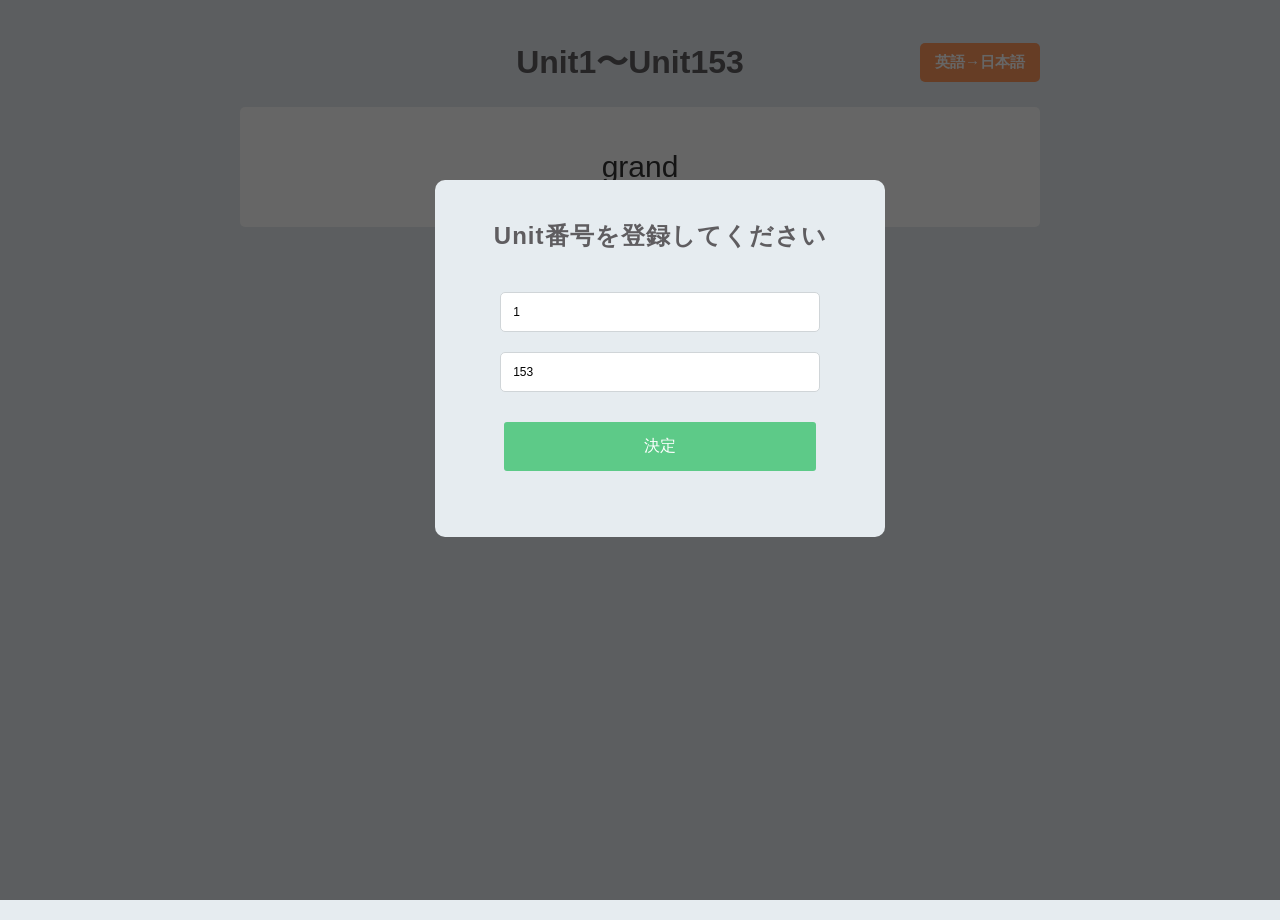
==== index.html @ da9bf4c3 "Rename eitan.html to index.html" ====
<html lang="ja">
<head>
	<meta charset="UTF-8">
	<title>英単語カード</title>
    <link rel="stylesheet" href="stylesheet.css">
    <script src="https://ajax.googleapis.com/ajax/libs/jquery/2.1.4/jquery.min.js"></script>
</head>
<body>	
    

     <!-- モーダル部分 -->
  <div class="unit-modal-wrapper" id='signup-modal'>
    <div class="modal">
      <div>
        <i class="fa fa-2x fa-times" id='close-modal'></i>
      </div>
      <div id="signup-form">
        <h2>Unit番号を登録してください</h2>
        <form action="#">
          <input class="form-control" id="min" type="number" placeholder="Unitの始まり">
          <input class="form-control" id="max"    type="number" placeholder="Unitの終わり">
          <div id="re">決定</div>
        </form>
      </div>
    </div>
  </div>
  <!-- モーダルここまで -->

    

	<div class="title-top">
        <h1></h1>	
 <!---      <input type="number" id="min" value="1" class="unit"> 
        <input type="number" id="max" value="122" class="unit"> -->
        <h2 id="mode" class="en-to-ja">英語→日本語</h2>
	<div id="card">
		<div id="card-front"></div>
		<div id="card-back"></div>
	</div>
    <div id="btn">NEXT</div>




    <script src="script.js"></script>
    <script src="fitty.min.js"></script>
    
    <script>
        
  //  fitty('#card', {
	//    minSize: 20,
    //    maxSize: 30,
    //    multiLine: true 
    //});
  //  fitty('#card-front', {
	//    minSize: 5,
	//    maxSize: 5
    //});

    </script>
</body>
</html>
---- stylesheet.css ----
h1 {
        margin-left: 200px;
		color:5f5d60;
		text-align: center;
        font-family: Verdana, sans-serif;
        display: inline-block;
    }

	body {
        margin:20px auto ;
        width: 1000px;
		background: #e6ecf0;
		text-align: center;
		font-family: Verdana, sans-serif;
		color: #fff;
	}
	#btn {
		width: 200px;
		margin: 0 auto;
		padding: 7px;
		border-radius: 5px;
		background:#3cb371;
		box-shadow: 0 4px 0 #006400;
		cursor: pointer;
	}
	#btn:hover {
		opacity: 0.8;
    }
    
    #mode {
        font-size: 15px;
		width: 100px;
        margin-right:100px;
        margin-top: 23px;
		padding: 10px 10px;
		border-radius: 5px;
		background:#ff995e;
        cursor: pointer;
        display: inline-block;
        text-align: center;
        float: right;
        
	}
	#mode:hover {
		opacity: 0.8;
	}

	#card {
		margin: 0px auto 20px;
		width: 800px;
        height: 120px;
		cursor: pointer;
		font-size: 30px;
		line-height: 120px;
		perspective: 100px;
        transition: transform .8s;
        transform-style: preserve-3d;
	}
	#card-front, #card-back {
		display: block;
		width: 100%;
		height: 100%;
		border-radius: 5px;
		position: absolute;
		-webkit-backface-visibility: hidden;
		perspective: 1000;
	}
	#card-front {
		background: #fff;
		color: #333;
	}
	#card-back {
        background: #3cb371;
		transform: rotateY(180deg);
	}
	.open {
		transform: rotateY(180deg);
	}

	html,body { height:100%; }
	
	#visual { height:100%; }

    p ,.test {
        margin: 0 auto;
        color:black;
    }
    
    .unit {
        margin: 0 20px;
        padding: 10px 0;
        box-sizing: border-box;
        position: center;
        border: 2px solid #ff995e;
        z-index: 10;
        outline: 0;
        text-align: center;
    }

    /*モーダル*/
    .unit-modal-wrapper {
    position: fixed;
    top: 0;
    right: 0;
    bottom: 0;
    left: 0;
    background-color: rgba(0, 0, 0, 0.6);
    z-index: 100;

  }
  
  .modal {
    position: absolute;
    top: 20%;
    left: 34%;
    background-color: #e6ecf0;
    padding: 20px 0 40px;
    border-radius: 10px;
    width: 450px;
    height: auto;
    text-align: center;
  }
  
  .fa-times {
    position: absolute;
    top: 12px;
    right: 12px;
    color: rgba(128, 128, 128, 0.46);
    cursor: pointer;
  }
  
  #signup-form {
    width: 100%;
  }
  
  #signup-form h2 {
    color: #5f5d60;
    letter-spacing: 1px;
    margin-bottom: 40px;
  }
  
  #signup-form input {
    width: 320px;
    margin-bottom: 20px;
    font-size: 12px;
    padding: 12px 12px;
    border: 1px solid #d0d5d8;
    border-radius: 5px;
  }
  
  .unit{
      display: none;
  }

  #re {
    display: inline-block;
    padding: 14px 140px;
    background-color: #5dca88;
    border: none;
    border-radius: 3px;
    color: white;
    margin: 10px auto;
    cursor: pointer;
  }
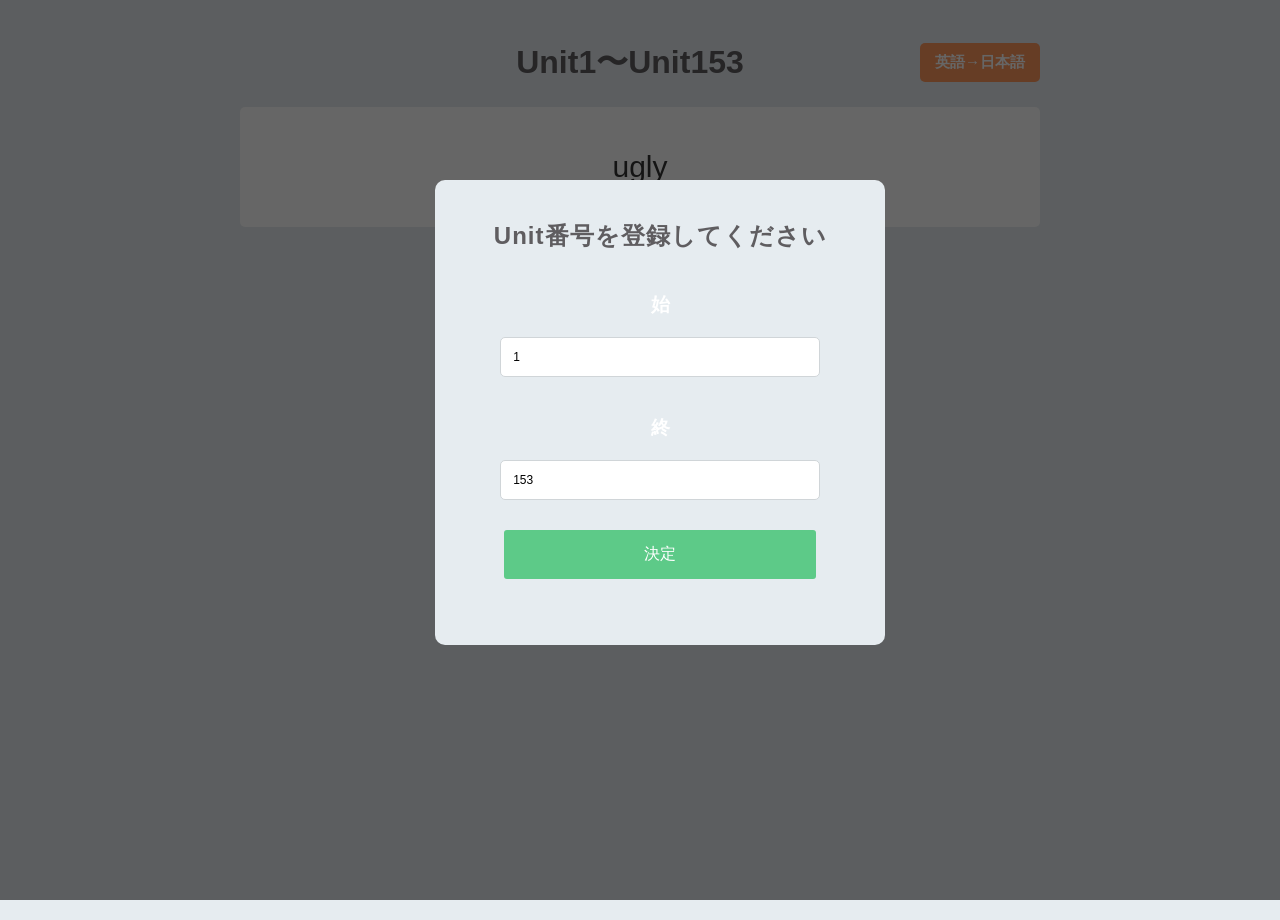
==== commit a706f48f: "Update index.html" ====
--- a/index.html
+++ b/index.html
@@ -17,7 +17,9 @@
       <div id="signup-form">
         <h2>Unit番号を登録してください</h2>
         <form action="#">
+          <h3 id='start'  class="ti">始</h3>
           <input class="form-control" id="min" type="number" placeholder="Unitの始まり">
+          <h3 id='end' class="ti">終</h3>
           <input class="form-control" id="max"    type="number" placeholder="Unitの終わり">
           <div id="re">決定</div>
         </form>
@@ -30,12 +32,10 @@
 
 	<div class="title-top">
         <h1></h1>	
- <!---      <input type="number" id="min" value="1" class="unit"> 
-        <input type="number" id="max" value="122" class="unit"> -->
         <h2 id="mode" class="en-to-ja">英語→日本語</h2>
 	<div id="card">
-		<div id="card-front"></div>
-		<div id="card-back"></div>
+		<div id="card-front" class='card-text'></div>
+		<div id="card-back" class='card-text'></div>
 	</div>
     <div id="btn">NEXT</div>
 
@@ -45,18 +45,5 @@
     <script src="script.js"></script>
     <script src="fitty.min.js"></script>
     
-    <script>
-        
-  //  fitty('#card', {
-	//    minSize: 20,
-    //    maxSize: 30,
-    //    multiLine: true 
-    //});
-  //  fitty('#card-front', {
-	//    minSize: 5,
-	//    maxSize: 5
-    //});
-
-    </script>
 </body>
 </html>
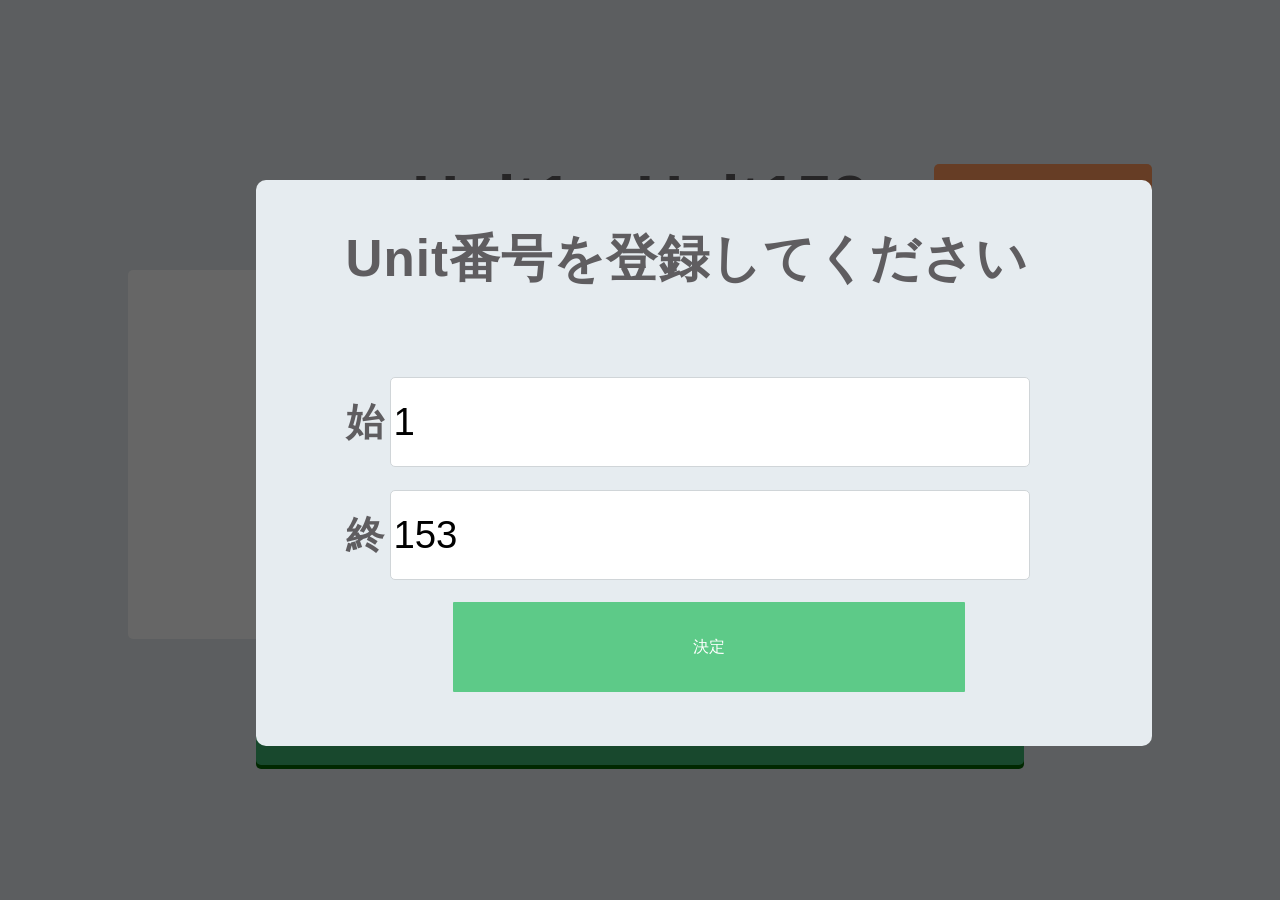
==== commit b7175d68: "Update index.html" ====
--- a/index.html
+++ b/index.html
@@ -43,7 +43,6 @@
 
 
     <script src="script.js"></script>
-    <script src="fitty.min.js"></script>
     
 </body>
 </html>
--- a/stylesheet.css
+++ b/stylesheet.css
@@ -1,44 +1,57 @@
 	h1 {
-        margin-left: 200px;
-		color:5f5d60;
-		text-align: center;
+        width: 50vw;
+        margin: 0 0 0 0;
+        bottom: 73%;
+        left: 25%;
+		color:5f5d60; 
+      font-size: 5vw;
         font-family: Verdana, sans-serif;
         display: inline-block;
+        position: absolute;
     }
 
 	body {
-        margin:20px auto ;
-        width: 1000px;
+        margin:0 ;
+        min-width: 80vw;
+        min-height: 40vh;
+        position: relative;
 		background: #e6ecf0;
 		text-align: center;
 		font-family: Verdana, sans-serif;
-		color: #fff;
+    color: #fff;
+
 	}
 	#btn {
-		width: 200px;
-		margin: 0 auto;
-		padding: 7px;
+    margin: 0 0 0 -30vw ;
+    width: 60vw;
+    height: 10vh;
+    top: 75%;
+    left: 50%;
+    line-height: 10vh;
 		border-radius: 5px;
 		background:#3cb371;
 		box-shadow: 0 4px 0 #006400;
-		cursor: pointer;
+    cursor: pointer;
+    position: absolute;
+    font-size: 20px;
+    display: inline-block;
+    text-align: center;
 	}
 	#btn:hover {
 		opacity: 0.8;
     }
     
     #mode {
-        font-size: 15px;
-		width: 100px;
-        margin-right:100px;
-        margin-top: 23px;
-		padding: 10px 10px;
+      margin: 0 0 0 0;
+        font-size: 2vw;
+		width: 15%;
+      bottom: 75%;
+      right:10%;
+		padding: 1vw 1vw;
 		border-radius: 5px;
 		background:#ff995e;
         cursor: pointer;
-        display: inline-block;
-        text-align: center;
-        float: right;
+        position: absolute;
         
 	}
 	#mode:hover {
@@ -46,32 +59,39 @@
 	}
 
 	#card {
-		margin: 0px auto 20px;
-		width: 800px;
-        height: 120px;
-		cursor: pointer;
-		font-size: 30px;
-		line-height: 120px;
+		margin: -20vh 0 0 0;
+		width: 80vw;
+    height: 40vh;
+    top:50%;
+    left:10%;
+    position: absolute;
+    cursor: pointer;
+    vertical-align: middle;
+    font-size: 4vw;
 		perspective: 100px;
         transition: transform .8s;
         transform-style: preserve-3d;
-	}
+  }
+  
 	#card-front, #card-back {
-		display: block;
+    display: block;
+    padding-top:17vh ;
 		width: 100%;
-		height: 100%;
+		height: 60%;
 		border-radius: 5px;
 		position: absolute;
 		-webkit-backface-visibility: hidden;
-		perspective: 1000;
+    perspective: 1000;
 	}
 	#card-front {
 		background: #fff;
-		color: #333;
+    color: #333;
+    vertical-align: middle;
 	}
 	#card-back {
         background: #3cb371;
-		transform: rotateY(180deg);
+    transform: rotateY(180deg);
+    vertical-align: middle;
 	}
 	.open {
 		transform: rotateY(180deg);
@@ -111,13 +131,14 @@
   
   .modal {
     position: absolute;
-    top: 20%;
-    left: 34%;
+    top: 50%;
+    left: 50%;
+    margin: -30vh 0 0 -30vw;
     background-color: #e6ecf0;
-    padding: 20px 0 40px;
+    padding: 2vw 0 10vh;
     border-radius: 10px;
-    width: 450px;
-    height: auto;
+    width: 70vw;
+    height: 50vh;
     text-align: center;
   }
   
@@ -136,29 +157,81 @@
   #signup-form h2 {
     color: #5f5d60;
     letter-spacing: 1px;
-    margin-bottom: 40px;
+    margin-bottom: 2vh;
+    font-size: 4vw;
+    position: absolute;
+    margin-top: 5vh;
+    display: block;
+    top: 0%;
+    left: 10%;
+    
+
   }
   
   #signup-form input {
-    width: 320px;
-    margin-bottom: 20px;
-    font-size: 12px;
-    padding: 12px 12px;
+    
+    width: 50vw;
+    height: 10vh;
+    margin: 3vh 0 0 0;
+    font-size: 3vw;
     border: 1px solid #d0d5d8;
     border-radius: 5px;
   }
   
+  #max{
+    position: absolute;
+    display: block;
+    top: 50%;
+    left: 15%;
+  }
+
+  #min{
+    position: absolute;
+    display: block;
+    top: 30%;
+    left: 15%;
+  }
+
+  .ti{
+    color: #5f5d60;
+    height: 10vh;
+    margin: 3vh 0 0 0;
+    font-size: 3vw;
+    position: absolute;
+    line-height: 10vh;
+  }
+
+  #start{
+    display: block;
+    top: 30%;
+    left: 10%;
+  }
+
+  #end{
+    position: absolute;
+    display: block;
+    top: 50%;
+    left: 10%;
+  }
+  
+
+
   .unit{
       display: none;
   }
 
   #re {
-    display: inline-block;
-    padding: 14px 140px;
+    position: absolute;
+    display: block;
+    bottom: 0%;
+    left: 22%;
+    width: 40vw;
+    height: 10vh;
     background-color: #5dca88;
     border: none;
-    border-radius: 3px;
+    border-radius: 1px;
+    line-height: 10vh;
     color: white;
-    margin: 10px auto;
-    cursor: pointer;
-  }
+    margin: 6vh auto;
+    cursor: pointer;
+  }
